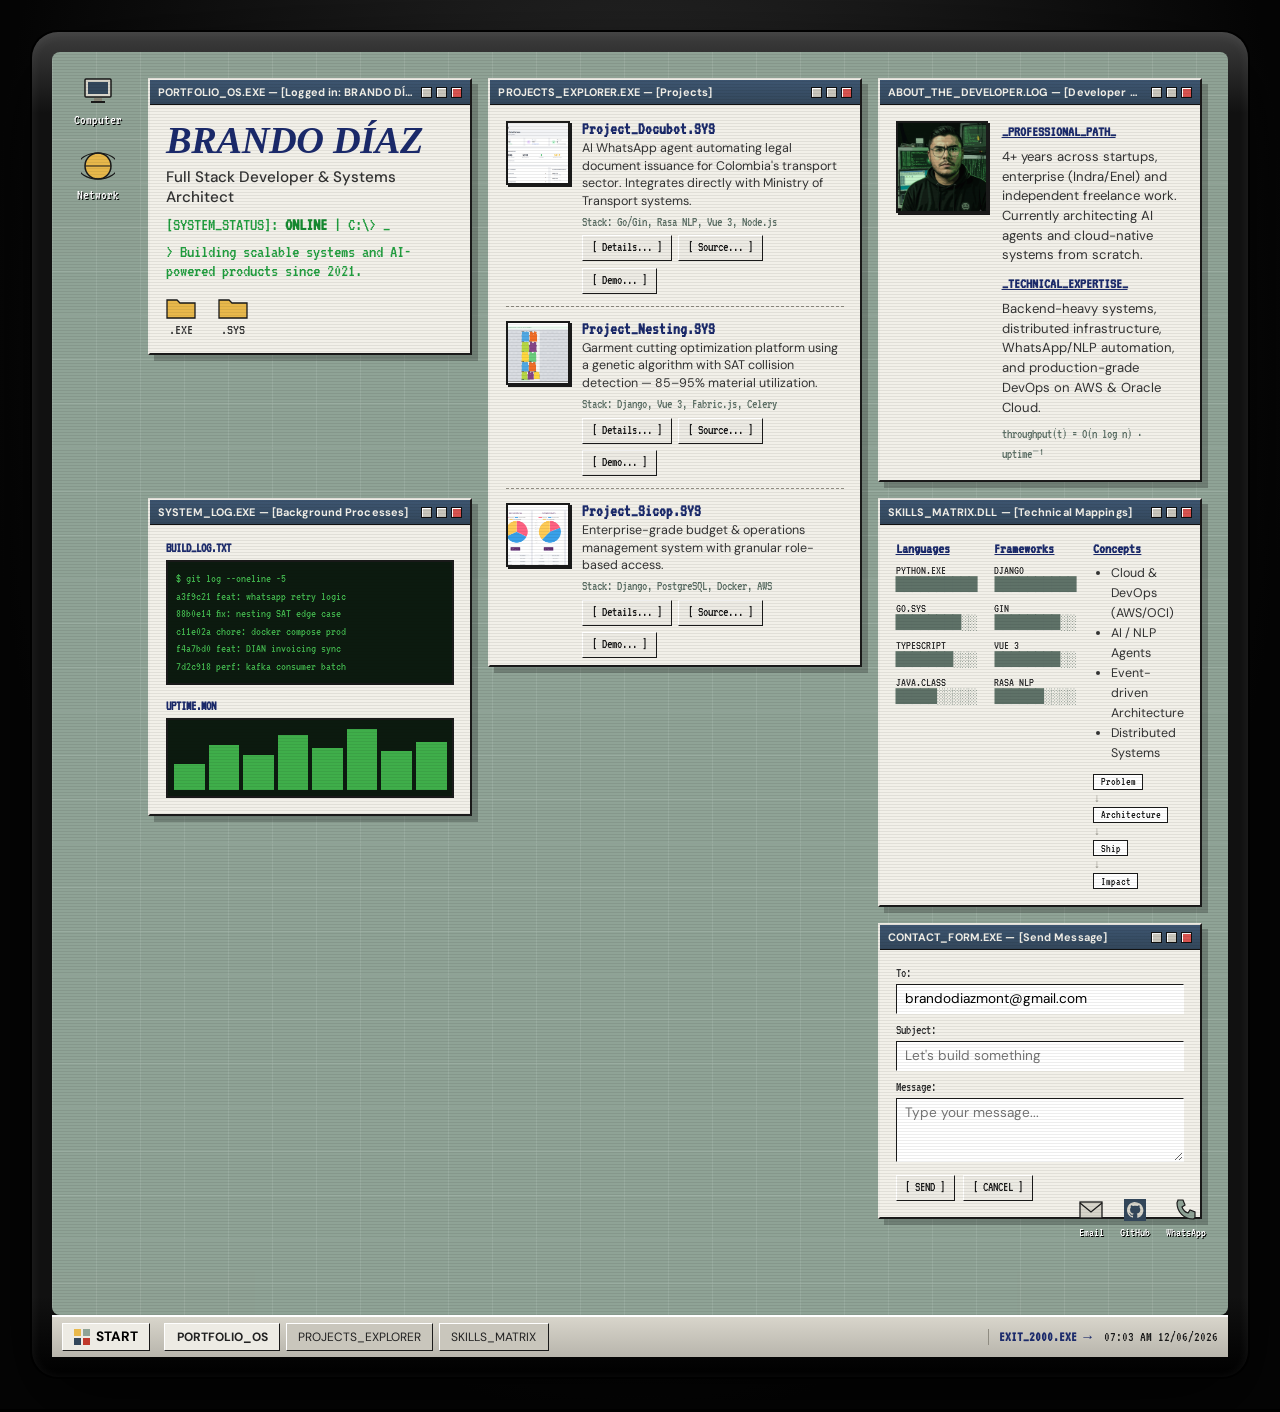
==== retro.html @ 0cac0b40 "Add Windows 2000-style easter egg page Adds retro.html: a desktop-OS themed page (CRT bezel, window " ====
<!DOCTYPE html>
<html lang="en">
<head>
<meta charset="UTF-8"/>
<meta name="viewport" content="width=device-width, initial-scale=1.0"/>
<title>PORTFOLIO_OS.EXE — Brando Díaz</title>
<link rel="preconnect" href="https://fonts.googleapis.com"/>
<link rel="preconnect" href="https://fonts.gstatic.com" crossorigin/>
<link href="https://fonts.googleapis.com/css2?family=VT323&family=DM+Sans:wght@400;500;700&display=swap" rel="stylesheet"/>
<link rel="stylesheet" href="css/retro.css"/>
</head>
<body>

<div class="crt-monitor">
  <div class="crt-screen">
    <div class="desktop">
      <div class="circuit-bg" aria-hidden="true"></div>
      <div class="scanlines" aria-hidden="true"></div>

      <div class="desktop-icons">
        <a class="desktop-icon" href="index.html">
          <svg width="34" height="34" viewBox="0 0 34 34" fill="none"><rect x="4" y="5" width="26" height="18" rx="1" fill="#D8D5CB" stroke="#1a1a1a" stroke-width="1.5"/><rect x="7" y="8" width="20" height="12" fill="#33475b"/><rect x="13" y="24" width="8" height="3" fill="#8A8778"/><rect x="10" y="27" width="14" height="2" fill="#1a1a1a"/></svg>
          <span>Computer</span>
        </a>
        <a class="desktop-icon" href="https://github.com/Brando1998" target="_blank" rel="noopener">
          <svg width="34" height="34" viewBox="0 0 34 34" fill="none"><circle cx="17" cy="17" r="13" fill="#E8B84B" stroke="#1a1a1a" stroke-width="1.5"/><path d="M4 17h26M17 4a20 13 0 0 1 0 26M17 4a20 13 0 0 0 0 26" stroke="#1a1a1a" stroke-width="1.2" fill="none"/></svg>
          <span>Network</span>
        </a>
      </div>

      <div class="win-grid">

        <!-- HERO / PORTFOLIO_OS -->
        <section class="win win-hero" id="win-hero">
          <header class="win-titlebar">
            <span class="win-title">PORTFOLIO_OS.EXE — [Logged in: BRANDO DÍAZ]</span>
            <span class="win-controls"><i></i><i></i><i class="close"></i></span>
          </header>
          <div class="win-body hero-body">
            <h1 class="retro-name">BRANDO DÍAZ</h1>
            <p class="retro-subtitle">Full Stack Developer &amp; Systems Architect</p>
            <p class="retro-terminal">[SYSTEM_STATUS]: <span class="status-online">ONLINE</span> | C:\&gt; <span class="cursor-blink">_</span></p>
            <p class="retro-terminal">&gt; Building scalable systems and AI-powered products since 2021.</p>
            <div class="folder-row">
              <a class="folder-item" href="#win-projects">
                <svg width="30" height="24" viewBox="0 0 30 24"><path d="M1 4h10l3 3h15v15H1z" fill="#E8B84B" stroke="#1a1a1a" stroke-width="1.3"/></svg>
                <span>.EXE</span>
              </a>
              <a class="folder-item" href="#win-skills">
                <svg width="30" height="24" viewBox="0 0 30 24"><path d="M1 4h10l3 3h15v15H1z" fill="#E8B84B" stroke="#1a1a1a" stroke-width="1.3"/></svg>
                <span>.SYS</span>
              </a>
            </div>
          </div>
        </section>

        <!-- ABOUT -->
        <section class="win win-about" id="win-about">
          <header class="win-titlebar">
            <span class="win-title">ABOUT_THE_DEVELOPER.LOG — [Developer Profile]</span>
            <span class="win-controls"><i></i><i></i><i class="close"></i></span>
          </header>
          <div class="win-body about-body">
            <div class="about-photo-slot">
              <img src="assets/images/me/me.png" alt="Brando Díaz"/>
            </div>
            <div class="about-text-block">
              <p class="log-heading">_PROFESSIONAL_PATH_</p>
              <p class="log-text">4+ years across startups, enterprise (Indra/Enel) and independent freelance work. Currently architecting AI agents and cloud-native systems from scratch.</p>
              <p class="log-heading">_TECHNICAL_EXPERTISE_</p>
              <p class="log-text">Backend-heavy systems, distributed infrastructure, WhatsApp/NLP automation, and production-grade DevOps on AWS &amp; Oracle Cloud.</p>
              <p class="retro-formula">throughput(t) = O(n log n) · uptime⁻¹</p>
            </div>
          </div>
        </section>

        <!-- PROJECTS -->
        <section class="win win-projects" id="win-projects">
          <header class="win-titlebar">
            <span class="win-title">PROJECTS_EXPLORER.EXE — [Projects]</span>
            <span class="win-controls"><i></i><i></i><i class="close"></i></span>
          </header>
          <div class="win-body projects-body">

            <article class="proj-entry">
              <div class="proj-thumb"><img src="assets/images/projects/docubot-dashboard.png" alt="Docubot"/></div>
              <div class="proj-info">
                <h3>Project_Docubot.SYS</h3>
                <p class="proj-desc">AI WhatsApp agent automating legal document issuance for Colombia's transport sector. Integrates directly with Ministry of Transport systems.</p>
                <p class="proj-more" hidden>Microservices architecture: Go/Gin API, Rasa NLP engine, Node.js + Baileys WhatsApp gateway, Playwright automation, Vue 3 admin dashboard. Currently running in production.</p>
                <p class="proj-stack">Stack: Go/Gin, Rasa NLP, Vue 3, Node.js</p>
                <div class="proj-btns">
                  <button class="retro-btn details-btn" type="button">[ Details... ]</button>
                  <a class="retro-btn" href="https://github.com/Brando1998/Docubot" target="_blank" rel="noopener">[ Source... ]</a>
                  <a class="retro-btn" href="https://sotranscolombianos.com.co/" target="_blank" rel="noopener">[ Demo... ]</a>
                </div>
              </div>
            </article>

            <article class="proj-entry">
              <div class="proj-thumb"><img src="assets/images/projects/nesting-app.png" alt="Nesting App"/></div>
              <div class="proj-info">
                <h3>Project_Nesting.SYS</h3>
                <p class="proj-desc">Garment cutting optimization platform using a genetic algorithm with SAT collision detection — 85–95% material utilization.</p>
                <p class="proj-more" hidden>Interactive canvas editor, multi-size piece management, MercadoPago integration, async processing via Celery.</p>
                <p class="proj-stack">Stack: Django, Vue 3, Fabric.js, Celery</p>
                <div class="proj-btns">
                  <button class="retro-btn details-btn" type="button">[ Details... ]</button>
                  <a class="retro-btn" href="https://github.com/Brando1998/nesting-app" target="_blank" rel="noopener">[ Source... ]</a>
                  <a class="retro-btn" href="http://18.191.197.63" target="_blank" rel="noopener">[ Demo... ]</a>
                </div>
              </div>
            </article>

            <article class="proj-entry">
              <div class="proj-thumb"><img src="assets/images/projects/sicop-budget.png" alt="SICOP"/></div>
              <div class="proj-info">
                <h3>Project_Sicop.SYS</h3>
                <p class="proj-desc">Enterprise-grade budget &amp; operations management system with granular role-based access.</p>
                <p class="proj-more" hidden>Multi-environment Docker Compose (dev/staging/prod), Celery async tasks, automated PostgreSQL backups from AWS.</p>
                <p class="proj-stack">Stack: Django, PostgreSQL, Docker, AWS</p>
                <div class="proj-btns">
                  <button class="retro-btn details-btn" type="button">[ Details... ]</button>
                  <a class="retro-btn" href="https://github.com/Brando1998/maloka-sicop-me" target="_blank" rel="noopener">[ Source... ]</a>
                  <a class="retro-btn" href="https://presupuesto.maloka.org/es/" target="_blank" rel="noopener">[ Demo... ]</a>
                </div>
              </div>
            </article>

            <article class="proj-entry">
              <div class="proj-thumb"><img src="assets/images/projects/clickstock-admin.png" alt="ClickStock POS"/></div>
              <div class="proj-info">
                <h3>Project_ClickStock.SYS</h3>
                <p class="proj-desc">Offline-first PWA point-of-sale for Colombian retailers with DIAN electronic invoicing.</p>
                <p class="proj-more" hidden>Local sync queue with conflict resolution, event-driven Go/Kafka backend, multi-store inventory, gift cards &amp; bookings.</p>
                <p class="proj-stack">Stack: Go/Gin, Kafka, Vue 3, PWA</p>
                <div class="proj-btns">
                  <button class="retro-btn details-btn" type="button">[ Details... ]</button>
                  <a class="retro-btn" href="https://github.com/Brando1998/pos" target="_blank" rel="noopener">[ Source... ]</a>
                  <a class="retro-btn" href="https://www.clickstock.lat/login" target="_blank" rel="noopener">[ Demo... ]</a>
                </div>
              </div>
            </article>

          </div>
        </section>

        <!-- SKILLS MATRIX -->
        <section class="win win-skills" id="win-skills">
          <header class="win-titlebar">
            <span class="win-title">SKILLS_MATRIX.DLL — [Technical Mappings]</span>
            <span class="win-controls"><i></i><i></i><i class="close"></i></span>
          </header>
          <div class="win-body skills-body">
            <div class="skills-col">
              <p class="col-heading">Languages</p>
              <div class="bar-row"><span>PYTHON.EXE</span><span class="bar">██████████</span></div>
              <div class="bar-row"><span>GO.SYS</span><span class="bar">████████░░</span></div>
              <div class="bar-row"><span>TYPESCRIPT</span><span class="bar">███████░░░</span></div>
              <div class="bar-row"><span>JAVA.CLASS</span><span class="bar">█████░░░░░</span></div>
            </div>
            <div class="skills-col">
              <p class="col-heading">Frameworks</p>
              <div class="bar-row"><span>DJANGO</span><span class="bar">██████████</span></div>
              <div class="bar-row"><span>GIN</span><span class="bar">████████░░</span></div>
              <div class="bar-row"><span>VUE 3</span><span class="bar">████████░░</span></div>
              <div class="bar-row"><span>RASA NLP</span><span class="bar">██████░░░░</span></div>
            </div>
            <div class="skills-col concepts-col">
              <p class="col-heading">Concepts</p>
              <ul class="concept-list">
                <li>Cloud &amp; DevOps (AWS/OCI)</li>
                <li>AI / NLP Agents</li>
                <li>Event-driven Architecture</li>
                <li>Distributed Systems</li>
              </ul>
              <div class="flow-diagram" aria-hidden="true">
                <span>Problem</span><i>↓</i><span>Architecture</span><i>↓</i><span>Ship</span><i>↓</i><span>Impact</span>
              </div>
            </div>
          </div>
        </section>

        <!-- SYSTEM LOG (decorative) -->
        <section class="win win-monitor" id="win-monitor">
          <header class="win-titlebar">
            <span class="win-title">SYSTEM_LOG.EXE — [Background Processes]</span>
            <span class="win-controls"><i></i><i></i><i class="close"></i></span>
          </header>
          <div class="win-body monitor-body">
            <div class="log-panel">
              <p class="log-panel-title">BUILD_LOG.TXT</p>
              <pre class="fake-terminal">$ git log --oneline -5
a3f9c21 feat: whatsapp retry logic
88b0e14 fix: nesting SAT edge case
c11e02a chore: docker compose prod
f4a7bd0 feat: DIAN invoicing sync
7d2c918 perf: kafka consumer batch</pre>
            </div>
            <div class="log-panel">
              <p class="log-panel-title">UPTIME.MON</p>
              <div class="mini-bars">
                <span style="height:40%"></span><span style="height:70%"></span><span style="height:55%"></span>
                <span style="height:85%"></span><span style="height:65%"></span><span style="height:95%"></span>
                <span style="height:60%"></span><span style="height:75%"></span>
              </div>
            </div>
          </div>
        </section>

        <!-- CONTACT -->
        <section class="win win-contact" id="win-contact">
          <header class="win-titlebar">
            <span class="win-title">CONTACT_FORM.EXE — [Send Message]</span>
            <span class="win-controls"><i></i><i></i><i class="close"></i></span>
          </header>
          <div class="win-body contact-body">
            <form id="retroContactForm">
              <label>To: <input type="text" value="brandodiazmont@gmail.com" readonly/></label>
              <label>Subject: <input type="text" id="retroSubject" placeholder="Let's build something"/></label>
              <label>Message:
                <textarea id="retroMessage" rows="3" placeholder="Type your message..."></textarea>
              </label>
              <div class="contact-btns">
                <button type="submit" class="retro-btn">[ SEND ]</button>
                <button type="reset" class="retro-btn">[ CANCEL ]</button>
              </div>
            </form>
          </div>
        </section>

      </div>

      <div class="social-dock">
        <a class="dock-item" href="mailto:brandodiazmont@gmail.com">
          <svg width="26" height="26" viewBox="0 0 26 26"><rect x="2" y="5" width="22" height="16" fill="#D8D5CB" stroke="#1a1a1a" stroke-width="1.3"/><path d="M2 6l11 9 11-9" fill="none" stroke="#1a1a1a" stroke-width="1.3"/></svg>
          <span>Email</span>
        </a>
        <a class="dock-item" href="https://github.com/Brando1998" target="_blank" rel="noopener">
          <svg width="26" height="26" viewBox="0 0 26 26"><rect x="2" y="2" width="22" height="22" fill="#33475b"/><path d="M13 5c-4.4 0-8 3.6-8 8 0 3.5 2.3 6.5 5.5 7.6.4.1.5-.2.5-.4v-1.5c-2.2.5-2.7-1-2.7-1-.4-1-1-1.2-1-1.2-.8-.6.1-.5.1-.5.9.1 1.3.9 1.3.9.8 1.3 2 1 2.5.7.1-.6.3-1 .5-1.2-1.8-.2-3.6-.9-3.6-4 0-.9.3-1.6.8-2.1-.1-.2-.4-1 .1-2.1 0 0 .7-.2 2.2.8.6-.2 1.3-.3 2-.3s1.4.1 2 .3c1.5-1 2.2-.8 2.2-.8.4 1.1.2 1.9.1 2.1.5.5.8 1.2.8 2.1 0 3.1-1.8 3.8-3.6 4 .3.3.6.8.6 1.6v2.4c0 .2.1.5.6.4 3.2-1.1 5.5-4.1 5.5-7.6 0-4.4-3.6-8-8-8z" fill="#D8D5CB"/></svg>
          <span>GitHub</span>
        </a>
        <a class="dock-item" href="tel:+573001833643">
          <svg width="26" height="26" viewBox="0 0 26 26"><path d="M5 3h5l2 5-3 2c1 3 3 5 6 6l2-3 5 2v5c0 1-1 2-2 2C11 22 4 15 4 6c0-1 1-2 1-3z" fill="#8FA396" stroke="#1a1a1a" stroke-width="1.2"/></svg>
          <span>WhatsApp</span>
        </a>
      </div>
    </div>

    <footer class="taskbar">
      <button class="start-btn" id="startBtn" type="button">
        <svg width="16" height="16" viewBox="0 0 16 16"><rect width="7" height="7" fill="#E8B84B"/><rect x="9" width="7" height="7" fill="#8FA396"/><rect y="9" width="7" height="7" fill="#33475b"/><rect x="9" y="9" width="7" height="7" fill="#c0392b"/></svg>
        START
      </button>
      <div class="taskbar-tabs">
        <span class="taskbar-tab active">PORTFOLIO_OS</span>
        <span class="taskbar-tab">PROJECTS_EXPLORER</span>
        <span class="taskbar-tab">SKILLS_MATRIX</span>
      </div>
      <div class="taskbar-tray">
        <a class="tray-exit" href="index.html">EXIT_2000.EXE →</a>
        <span class="tray-clock" id="trayClock">--:-- --</span>
      </div>
    </footer>

    <nav class="start-menu" id="startMenu" hidden>
      <a href="index.html">&larr; Back to present (2026)</a>
      <a href="#win-projects">Open PROJECTS_EXPLORER.EXE</a>
      <a href="#win-skills">Open SKILLS_MATRIX.DLL</a>
      <a href="#win-contact">Open CONTACT_FORM.EXE</a>
    </nav>
  </div>
</div>

<script src="js/retro.js"></script>
</body>
</html>
---- css/retro.css ----
*,*::before,*::after{box-sizing:border-box;margin:0;padding:0}

:root{
  --sage:#8FA396;
  --sage-dark:#5f7268;
  --chrome:#C9C6BC;
  --chrome-light:#EDEBE4;
  --chrome-dark:#8f8c82;
  --content-bg:#F2F0E9;
  --titlebar:#33475b;
  --titlebar-text:#F2F0E9;
  --navy:#1B2A6B;
  --green-term:#1f9d3d;
  --green-bright:#3fae4a;
  --accent-yellow:#E8B84B;
  --border-dark:#1a1a1a;
  --mono:'VT323',monospace;
  --sans:'DM Sans',system-ui,sans-serif;
}

html{font-size:16px}
body{margin:0;background:#000;font-family:var(--sans)}

/* ─── CRT MONITOR SHELL ─── */
.crt-monitor{
  min-height:100vh;display:flex;align-items:center;justify-content:center;
  background:radial-gradient(ellipse at 50% 25%, #2c2c2c 0%, #050505 72%);
  padding:2.5vw;
}
.crt-screen{
  position:relative;width:100%;max-width:1440px;
  background:linear-gradient(180deg,#3d3d3d,#111 6%,#111 94%,#000);
  border-radius:26px;padding:20px;
  box-shadow:0 0 0 2px #000,0 30px 80px rgba(0,0,0,.7),inset 0 2px 12px rgba(255,255,255,.08);
}
.desktop{
  position:relative;overflow:hidden;border-radius:8px;
  background:var(--sage);min-height:78vh;
}
.circuit-bg{
  position:absolute;inset:0;opacity:.16;pointer-events:none;
  background-image:linear-gradient(90deg,rgba(255,255,255,.6) 1px,transparent 1px),
                    linear-gradient(0deg,rgba(255,255,255,.6) 1px,transparent 1px);
  background-size:44px 44px;
}
.scanlines{
  position:absolute;inset:0;pointer-events:none;z-index:10;
  background:repeating-linear-gradient(0deg,rgba(0,0,0,.07) 0px,rgba(0,0,0,.07) 1px,transparent 1px,transparent 3px);
  mix-blend-mode:multiply;
}

/* ─── DESKTOP ICONS / DOCK ─── */
.desktop-icons{position:absolute;top:22px;left:22px;display:flex;flex-direction:column;gap:22px;z-index:2}
.desktop-icon{display:flex;flex-direction:column;align-items:center;gap:4px;text-decoration:none;color:#fff;font-family:var(--mono);font-size:.9rem;text-shadow:1px 1px 0 #000}
.social-dock{position:absolute;right:22px;bottom:76px;display:flex;gap:16px;z-index:2}
.dock-item{display:flex;flex-direction:column;align-items:center;gap:3px;text-decoration:none;color:#fff;font-family:var(--mono);font-size:.8rem;text-shadow:1px 1px 0 #000}

/* ─── WINDOW GRID ─── */
.win-grid{
  position:relative;z-index:2;display:grid;gap:16px;align-items:start;
  max-width:1240px;margin:0 auto;
  padding:26px 26px 96px 96px;
  grid-template-columns:1fr 1.15fr 1fr;
  grid-template-areas:
    "hero projects about"
    "monitor projects skills"
    "monitor projects contact";
}
.win-hero{grid-area:hero}
.win-about{grid-area:about}
.win-projects{grid-area:projects}
.win-skills{grid-area:skills}
.win-monitor{grid-area:monitor}
.win-contact{grid-area:contact}

/* ─── WINDOW CHROME ─── */
.win{
  background:var(--chrome);
  border-top:2px solid var(--chrome-light);border-left:2px solid var(--chrome-light);
  border-right:2px solid var(--border-dark);border-bottom:2px solid var(--border-dark);
  box-shadow:inset 1px 1px 0 #fff,inset -1px -1px 0 #6e6e66,6px 6px 0 rgba(0,0,0,.22);
  display:flex;flex-direction:column;min-width:0;min-height:0;
}
.win-titlebar{
  background:linear-gradient(180deg,#3d5570,var(--titlebar));color:var(--titlebar-text);
  display:flex;align-items:center;justify-content:space-between;gap:8px;min-width:0;
  padding:5px 8px;font-family:var(--sans);font-weight:700;font-size:.68rem;letter-spacing:.01em;
  border-bottom:1px solid #111;
}
.win-title{flex:1;min-width:0;white-space:nowrap;overflow:hidden;text-overflow:ellipsis}
.win-controls{display:flex;gap:4px;flex-shrink:0}
.win-controls i{width:11px;height:11px;background:var(--chrome);border:1px solid #111;display:inline-block;box-shadow:inset 1px 1px 0 #fff}
.win-controls i.close{background:#d8534f}
.win-body{padding:16px;font-family:var(--sans);color:#1a1a1a;background:var(--content-bg);flex:1}

/* ─── HERO ─── */
.hero-body{display:flex;flex-direction:column;gap:8px}
.retro-name{font-family:Georgia,'Times New Roman',serif;font-weight:700;font-style:italic;font-size:clamp(1.7rem,3.6vw,2.4rem);color:var(--navy);letter-spacing:-.01em;line-height:1}
.retro-subtitle{font-family:var(--sans);font-weight:500;color:#333;font-size:.95rem}
.retro-terminal{font-family:var(--mono);font-size:1.15rem;color:var(--green-term);margin:0}
.status-online{color:#158a30;font-weight:700}
.cursor-blink{animation:blink 1s steps(1) infinite}
.folder-row{display:flex;gap:22px;margin-top:8px}
.folder-item{display:flex;flex-direction:column;align-items:center;gap:2px;font-family:var(--mono);font-size:.95rem;color:#333;text-decoration:none}

/* ─── ABOUT ─── */
.about-body{display:flex;gap:14px}
.about-photo-slot{width:92px;height:92px;flex-shrink:0;border:2px solid var(--border-dark);box-shadow:2px 2px 0 var(--border-dark);overflow:hidden;background:#000}
.about-photo-slot img{width:100%;height:100%;object-fit:cover}
.about-text-block{font-size:.82rem;color:#333;line-height:1.5;min-width:0}
.log-heading{font-family:var(--mono);font-weight:700;color:var(--navy);font-size:.95rem;margin:.5rem 0 .2rem;text-decoration:underline}
.log-heading:first-child{margin-top:0}
.log-text{margin:0 0 .3rem}
.retro-formula{font-family:var(--mono);color:var(--sage-dark);font-size:.85rem;margin-top:.4rem}

/* ─── PROJECTS ─── */
.projects-body{display:flex;flex-direction:column;gap:14px;max-height:560px;overflow-y:auto}
.proj-entry{display:flex;gap:12px;border-bottom:1.5px dashed var(--chrome-dark);padding-bottom:12px}
.proj-entry:last-child{border-bottom:none;padding-bottom:0}
.proj-thumb{width:64px;height:64px;flex-shrink:0;border:2px solid var(--border-dark);box-shadow:2px 2px 0 var(--border-dark);overflow:hidden}
.proj-thumb img{width:100%;height:100%;object-fit:cover;object-position:top}
.proj-info{min-width:0}
.proj-info h3{font-family:var(--mono);font-size:1.05rem;color:var(--navy);margin:0 0 .2rem}
.proj-desc,.proj-more{font-size:.78rem;color:#333;margin:0 0 .3rem;line-height:1.4}
.proj-stack{font-family:var(--mono);font-size:.85rem;color:var(--sage-dark);margin:0 0 .4rem}
.proj-btns{display:flex;gap:.4rem;flex-wrap:wrap}

/* ─── SHARED RETRO BUTTON ─── */
.retro-btn{
  font-family:var(--mono);font-size:.85rem;color:#1a1a1a;background:var(--chrome-light);
  border-top:1px solid #fff;border-left:1px solid #fff;border-right:1px solid var(--border-dark);border-bottom:1px solid var(--border-dark);
  padding:.2rem .55rem;cursor:pointer;text-decoration:none;display:inline-block;line-height:1.3;
}
.retro-btn:active{border-color:var(--border-dark) #fff #fff var(--border-dark);transform:translate(1px,1px)}

/* ─── SKILLS ─── */
.skills-body{display:grid;grid-template-columns:1fr 1fr 1fr;gap:14px}
.col-heading{font-family:var(--mono);font-weight:700;color:var(--navy);font-size:.95rem;margin-bottom:.5rem;text-decoration:underline}
.bar-row{display:flex;flex-direction:column;font-family:var(--mono);font-size:.78rem;color:#333;margin-bottom:.45rem}
.bar-row .bar{color:var(--sage-dark);letter-spacing:-1px;font-size:.95rem}
.concept-list{margin:0;padding-left:1.1rem;font-size:.78rem;color:#333;line-height:1.6}
.flow-diagram{display:flex;flex-direction:column;align-items:flex-start;gap:2px;margin-top:.6rem;font-family:var(--mono);font-size:.72rem}
.flow-diagram span{border:1px solid var(--border-dark);padding:.1rem .4rem;background:#fff}
.flow-diagram i{font-style:normal;color:var(--chrome-dark)}

/* ─── SYSTEM LOG ─── */
.monitor-body{display:flex;gap:14px;flex-wrap:wrap}
.log-panel{flex:1;min-width:150px}
.log-panel-title{font-family:var(--mono);font-weight:700;color:var(--navy);font-size:.85rem;margin-bottom:.3rem}
.fake-terminal{background:#0c1a0f;color:var(--green-bright);font-family:var(--mono);font-size:.78rem;padding:.5rem;margin:0;border:2px solid var(--border-dark);overflow-x:auto;line-height:1.4;white-space:pre}
.mini-bars{display:flex;align-items:flex-end;gap:4px;height:80px;border:2px solid var(--border-dark);background:#0c1a0f;padding:6px}
.mini-bars span{flex:1;background:var(--green-bright)}

/* ─── CONTACT ─── */
.contact-body form{display:flex;flex-direction:column;gap:.6rem}
.contact-body label{display:flex;flex-direction:column;gap:.2rem;font-family:var(--mono);font-size:.85rem;color:#333}
.contact-body input,.contact-body textarea{
  font-family:var(--sans);font-size:.85rem;padding:.35rem .5rem;resize:vertical;
  border-top:1px solid var(--border-dark);border-left:1px solid var(--border-dark);
  border-right:1px solid #fff;border-bottom:1px solid #fff;background:#fff;
}
.contact-btns{display:flex;gap:.5rem;margin-top:.2rem}

/* ─── TASKBAR ─── */
.taskbar{
  display:flex;align-items:center;gap:14px;padding:6px 10px;position:relative;z-index:3;
  background:linear-gradient(180deg,#d8d5cb,#b8b5ac);border-top:2px solid #fff;
}
.start-btn{
  display:flex;align-items:center;gap:6px;font-family:var(--sans);font-weight:700;font-size:.85rem;
  background:var(--chrome-light);
  border-top:1px solid #fff;border-left:1px solid #fff;border-right:1px solid var(--border-dark);border-bottom:1px solid var(--border-dark);
  padding:.3rem .7rem;cursor:pointer;
}
.start-btn:active{transform:translate(1px,1px)}
.taskbar-tabs{display:flex;gap:6px;flex:1;overflow:hidden}
.taskbar-tab{
  font-family:var(--sans);font-size:.75rem;color:#222;background:var(--chrome);cursor:pointer;
  border-top:1px solid #fff;border-left:1px solid #fff;border-right:1px solid var(--border-dark);border-bottom:1px solid var(--border-dark);
  padding:.3rem .7rem;white-space:nowrap;
}
.taskbar-tab.active{background:var(--chrome-light);font-weight:700}
.taskbar-tray{display:flex;align-items:center;gap:12px;font-family:var(--mono);font-size:.9rem;color:#1a1a1a;border-left:1px solid var(--chrome-dark);padding-left:10px}
.tray-exit{color:var(--navy);text-decoration:none;font-weight:700}
.tray-exit:hover{text-decoration:underline}

/* ─── START MENU ─── */
.start-menu{
  position:absolute;left:10px;bottom:46px;width:230px;z-index:5;
  background:var(--chrome-light);
  border-top:2px solid #fff;border-left:2px solid #fff;border-right:2px solid var(--border-dark);border-bottom:2px solid var(--border-dark);
  box-shadow:4px 4px 0 rgba(0,0,0,.3);display:flex;flex-direction:column;
}
.start-menu a{padding:.6rem .8rem;font-family:var(--sans);font-size:.85rem;color:#1a1a1a;text-decoration:none;border-bottom:1px solid var(--chrome-dark)}
.start-menu a:last-child{border-bottom:none}
.start-menu a:hover{background:var(--titlebar);color:#fff}
.start-menu[hidden]{display:none}

/* ─── ANIMATIONS ─── */
@keyframes blink{50%{opacity:0}}

@media (prefers-reduced-motion: reduce){
  .cursor-blink{animation:none}
}

/* ─── RESPONSIVE ─── */
@media(max-width:980px){
  .win-grid{
    grid-template-columns:1fr;
    grid-template-areas:"hero" "about" "projects" "skills" "monitor" "contact";
    padding:22px 16px 90px;
  }
  .skills-body{grid-template-columns:1fr 1fr}
  .skills-body .concepts-col{grid-column:span 2}
  .desktop-icons{top:14px;left:14px;gap:16px}
  .social-dock{right:14px;bottom:70px;gap:12px}
}
@media(max-width:560px){
  .crt-screen{border-radius:14px;padding:10px}
  .win-body{padding:12px}
  .about-body{flex-direction:column}
  .taskbar-tabs{display:none}
  .desktop-icon span,.dock-item span{display:none}
}
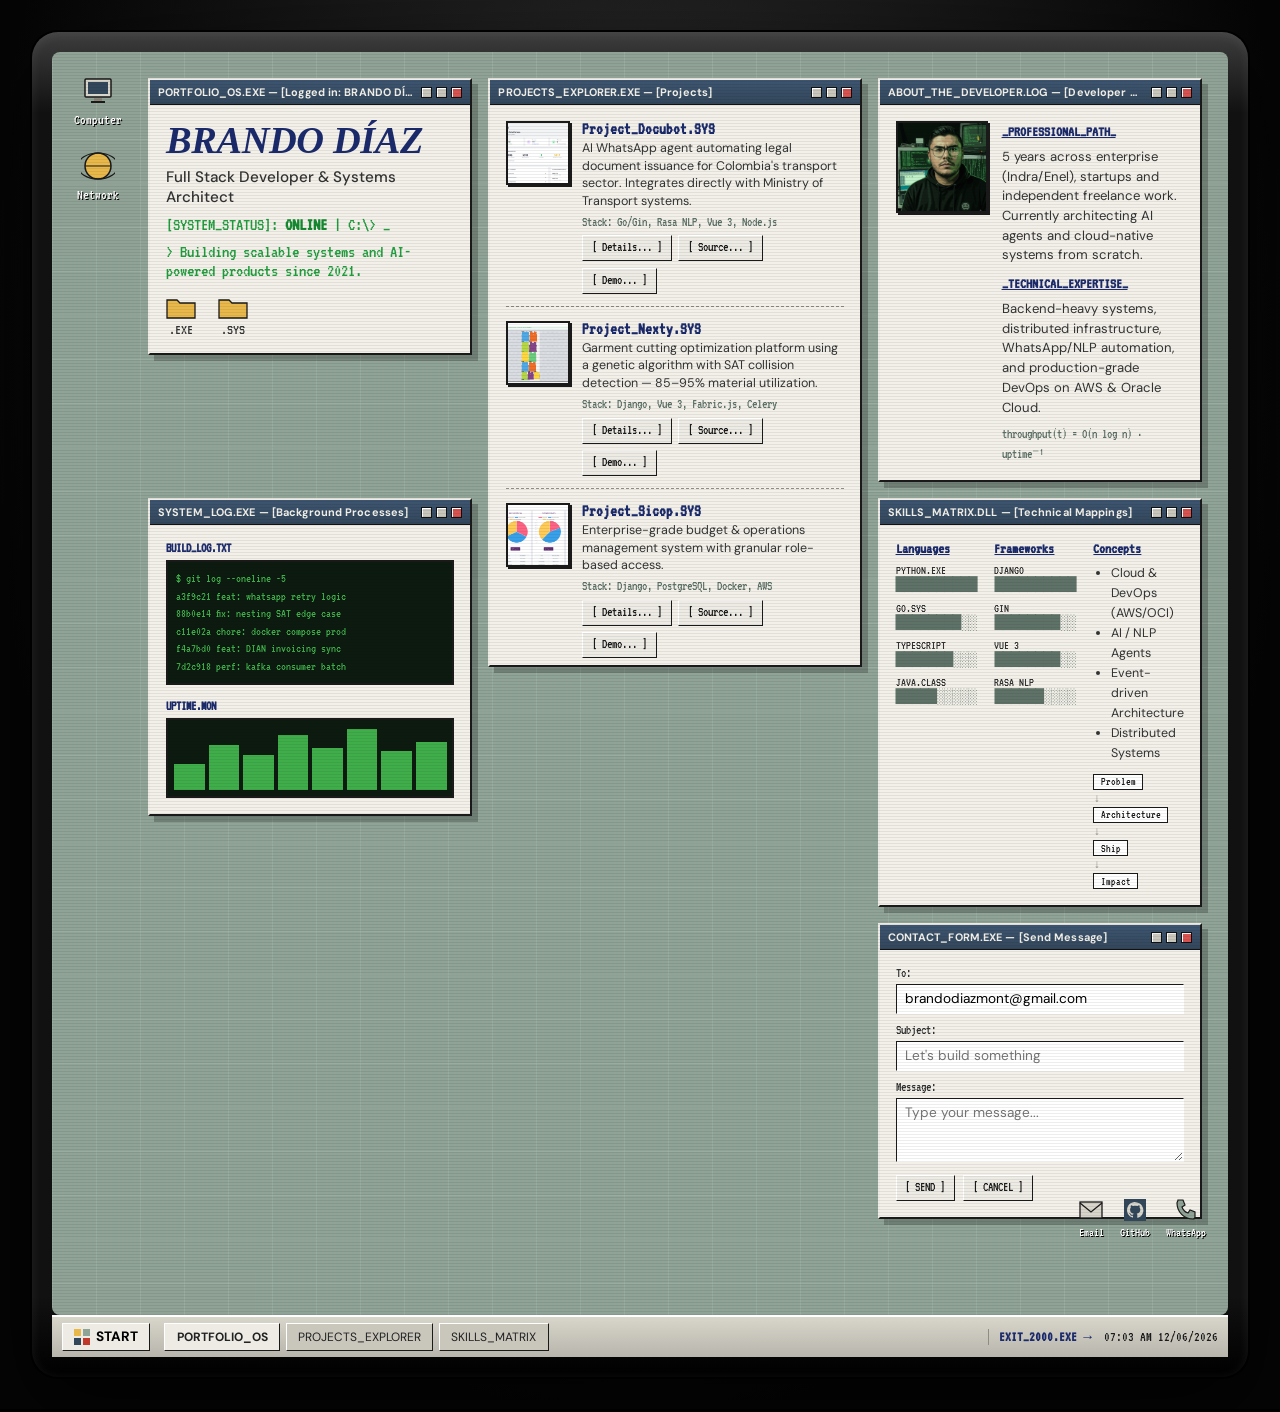
==== commit 74883a90: "fix: ClickStock no esta en produccion La tarjeta decia "PRODUCTION / EN PRODUCCION" y enlazaba a www" ====
--- a/retro.html
+++ b/retro.html
@@ -66,7 +66,7 @@
             </div>
             <div class="about-text-block">
               <p class="log-heading">_PROFESSIONAL_PATH_</p>
-              <p class="log-text">4+ years across startups, enterprise (Indra/Enel) and independent freelance work. Currently architecting AI agents and cloud-native systems from scratch.</p>
+              <p class="log-text">5 years across enterprise (Indra/Enel), startups and independent freelance work. Currently architecting AI agents and cloud-native systems from scratch.</p>
               <p class="log-heading">_TECHNICAL_EXPERTISE_</p>
               <p class="log-text">Backend-heavy systems, distributed infrastructure, WhatsApp/NLP automation, and production-grade DevOps on AWS &amp; Oracle Cloud.</p>
               <p class="retro-formula">throughput(t) = O(n log n) · uptime⁻¹</p>
@@ -92,22 +92,22 @@
                 <div class="proj-btns">
                   <button class="retro-btn details-btn" type="button">[ Details... ]</button>
                   <a class="retro-btn" href="https://github.com/Brando1998/Docubot" target="_blank" rel="noopener">[ Source... ]</a>
-                  <a class="retro-btn" href="https://sotranscolombianos.com.co/" target="_blank" rel="noopener">[ Demo... ]</a>
-                </div>
-              </div>
-            </article>
-
-            <article class="proj-entry">
-              <div class="proj-thumb"><img src="assets/images/projects/nesting-app.png" alt="Nesting App"/></div>
-              <div class="proj-info">
-                <h3>Project_Nesting.SYS</h3>
+                  <a class="retro-btn" href="https://sotranscolombianos.com.co/chat" target="_blank" rel="noopener">[ Demo... ]</a>
+                </div>
+              </div>
+            </article>
+
+            <article class="proj-entry">
+              <div class="proj-thumb"><img src="assets/images/projects/nesting-app.png" alt="Nexty Studio"/></div>
+              <div class="proj-info">
+                <h3>Project_Nexty.SYS</h3>
                 <p class="proj-desc">Garment cutting optimization platform using a genetic algorithm with SAT collision detection — 85–95% material utilization.</p>
                 <p class="proj-more" hidden>Interactive canvas editor, multi-size piece management, MercadoPago integration, async processing via Celery.</p>
                 <p class="proj-stack">Stack: Django, Vue 3, Fabric.js, Celery</p>
                 <div class="proj-btns">
                   <button class="retro-btn details-btn" type="button">[ Details... ]</button>
                   <a class="retro-btn" href="https://github.com/Brando1998/nesting-app" target="_blank" rel="noopener">[ Source... ]</a>
-                  <a class="retro-btn" href="http://18.191.197.63" target="_blank" rel="noopener">[ Demo... ]</a>
+                  <a class="retro-btn" href="https://nexty.my/" target="_blank" rel="noopener">[ Demo... ]</a>
                 </div>
               </div>
             </article>
@@ -137,7 +137,6 @@
                 <div class="proj-btns">
                   <button class="retro-btn details-btn" type="button">[ Details... ]</button>
                   <a class="retro-btn" href="https://github.com/Brando1998/pos" target="_blank" rel="noopener">[ Source... ]</a>
-                  <a class="retro-btn" href="https://www.clickstock.lat/login" target="_blank" rel="noopener">[ Demo... ]</a>
                 </div>
               </div>
             </article>
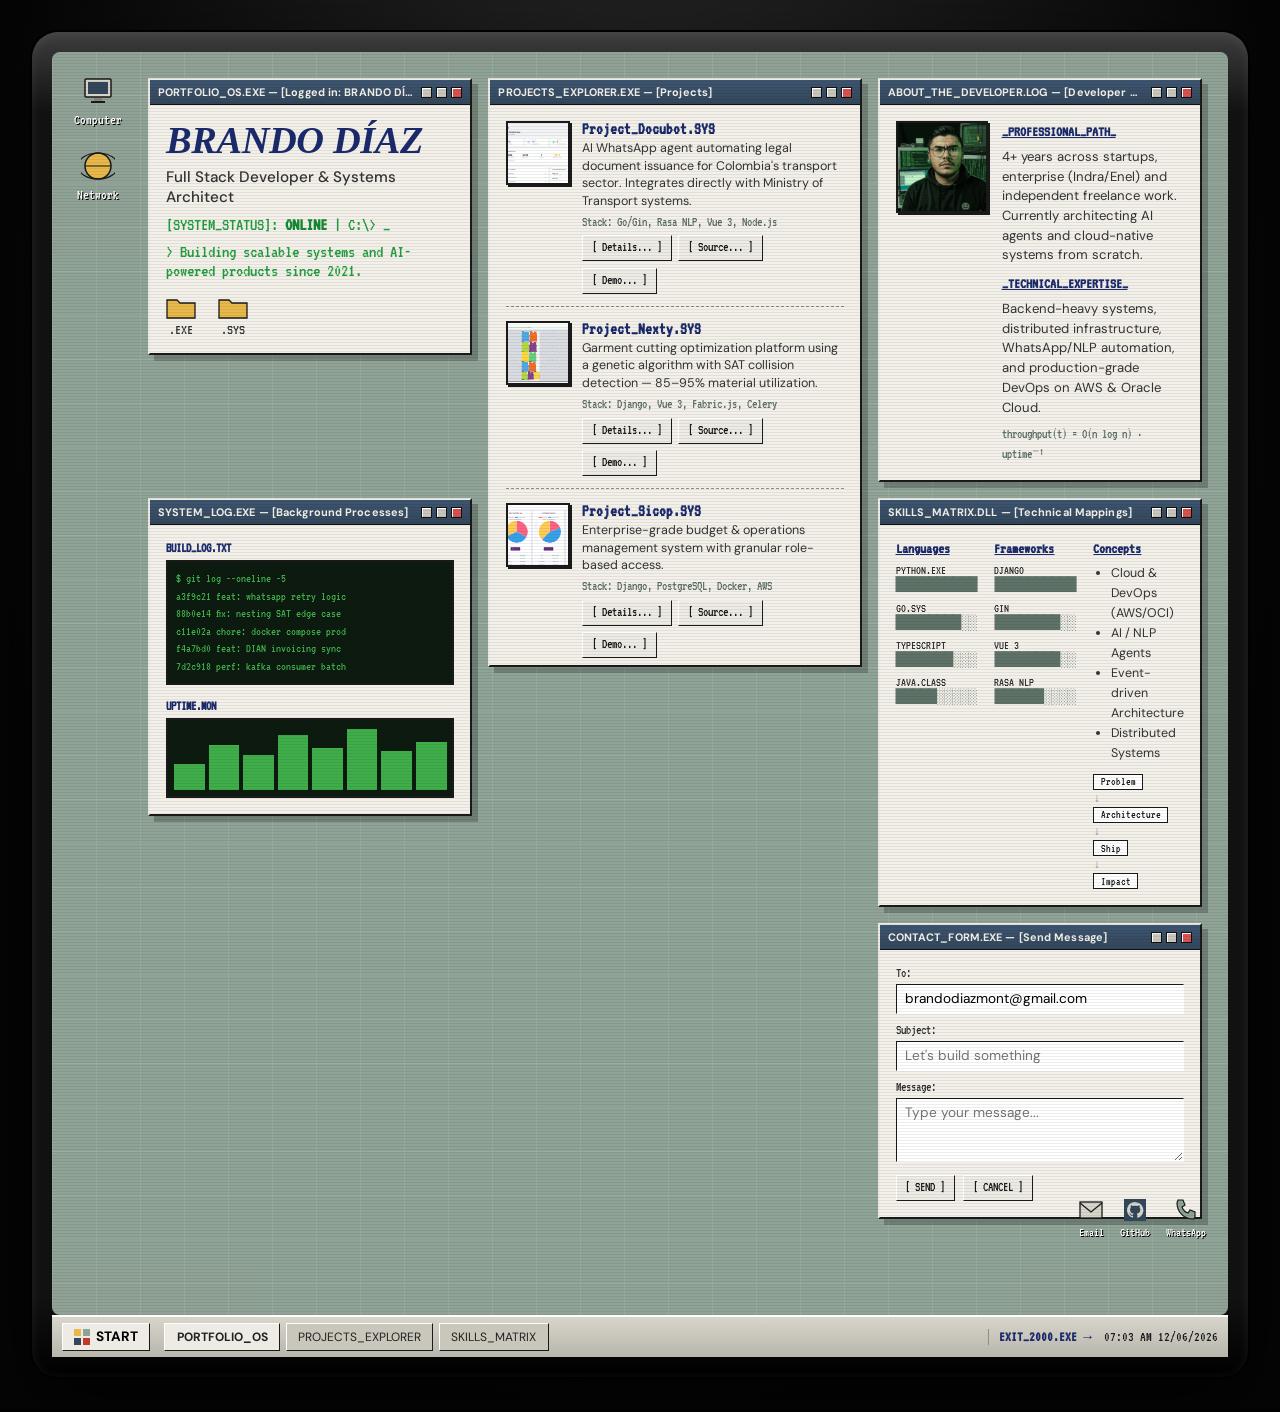
==== commit 09f4d4ac: "fix: corregir enlaces y nombre de proyectos El proyecto "Nesting App" es Nexty Studio y esta publica" ====
--- a/retro.html
+++ b/retro.html
@@ -66,7 +66,7 @@
             </div>
             <div class="about-text-block">
               <p class="log-heading">_PROFESSIONAL_PATH_</p>
-              <p class="log-text">5 years across enterprise (Indra/Enel), startups and independent freelance work. Currently architecting AI agents and cloud-native systems from scratch.</p>
+              <p class="log-text">4+ years across startups, enterprise (Indra/Enel) and independent freelance work. Currently architecting AI agents and cloud-native systems from scratch.</p>
               <p class="log-heading">_TECHNICAL_EXPERTISE_</p>
               <p class="log-text">Backend-heavy systems, distributed infrastructure, WhatsApp/NLP automation, and production-grade DevOps on AWS &amp; Oracle Cloud.</p>
               <p class="retro-formula">throughput(t) = O(n log n) · uptime⁻¹</p>
@@ -137,6 +137,7 @@
                 <div class="proj-btns">
                   <button class="retro-btn details-btn" type="button">[ Details... ]</button>
                   <a class="retro-btn" href="https://github.com/Brando1998/pos" target="_blank" rel="noopener">[ Source... ]</a>
+                  <a class="retro-btn" href="https://www.clickstock.lat/login" target="_blank" rel="noopener">[ Demo... ]</a>
                 </div>
               </div>
             </article>
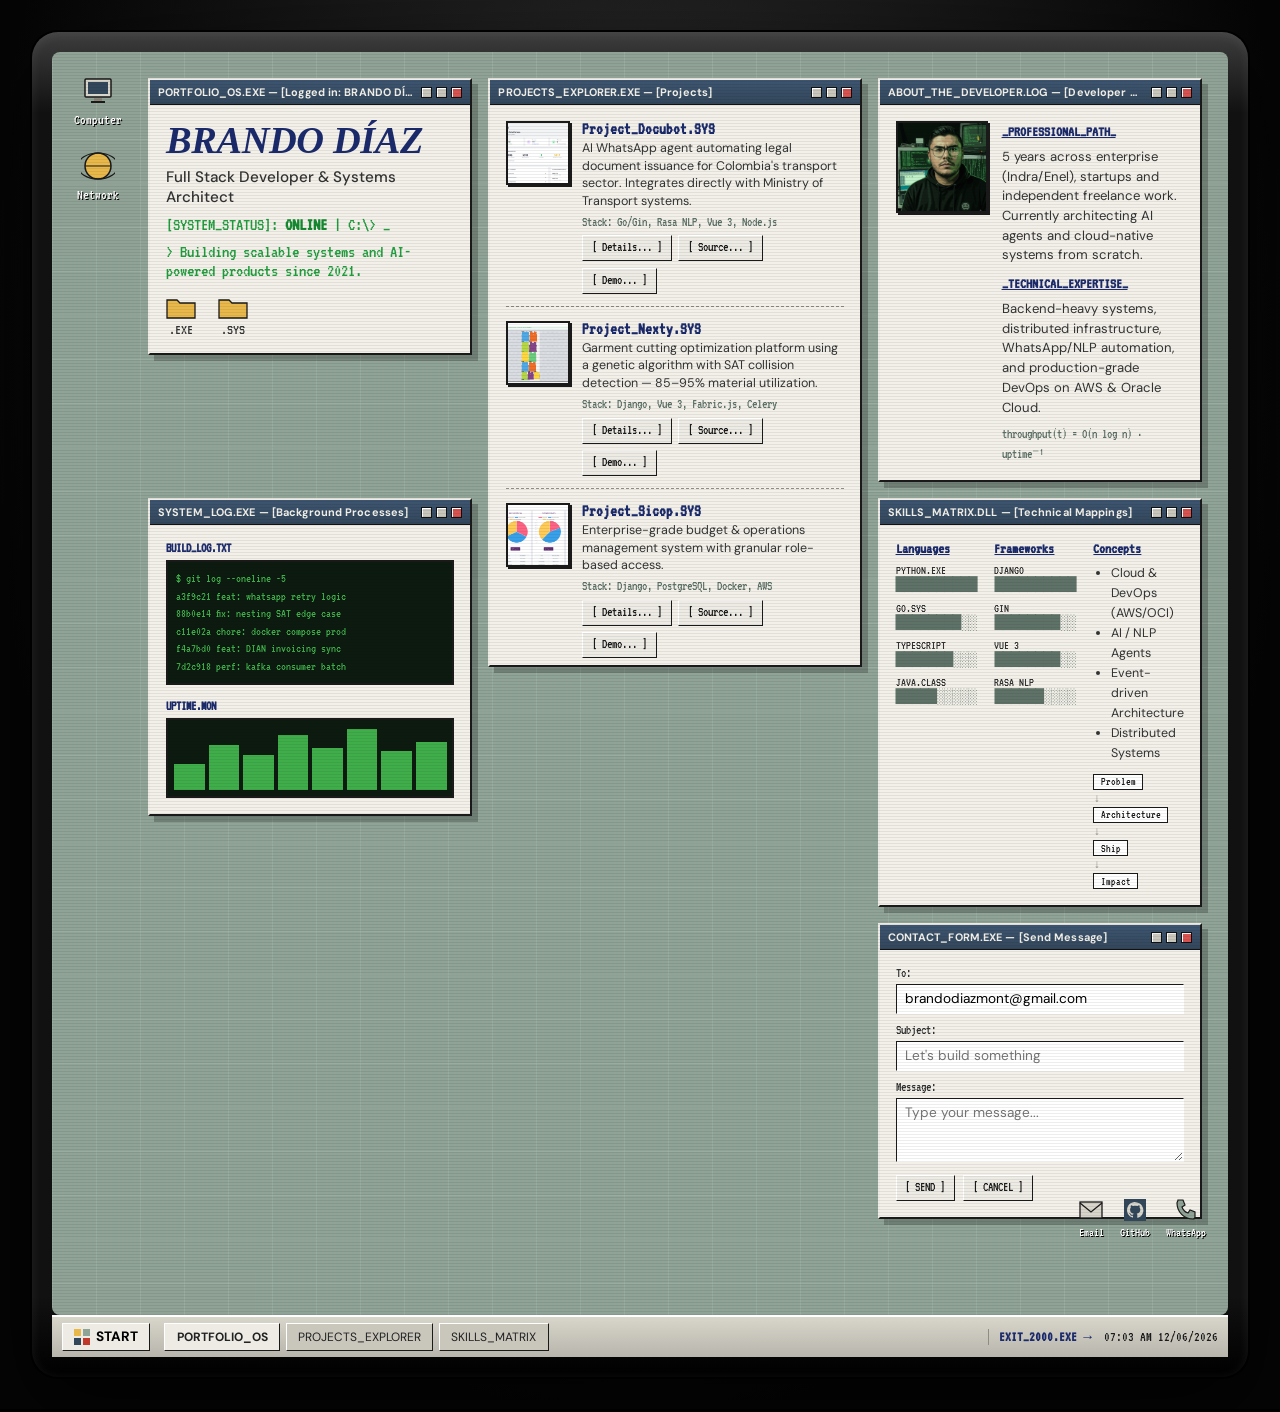
==== commit 597efd72: "feat: metadatos para compartir, favicon y lazy loading El sitio no tenia ninguna etiqueta Open Graph" ====
--- a/retro.html
+++ b/retro.html
@@ -8,6 +8,8 @@
 <link rel="preconnect" href="https://fonts.gstatic.com" crossorigin/>
 <link href="https://fonts.googleapis.com/css2?family=VT323&family=DM+Sans:wght@400;500;700&display=swap" rel="stylesheet"/>
 <link rel="stylesheet" href="css/retro.css"/>
+<meta name="description" content="Brando Díaz - Full Stack Developer. Retro terminal version of the portfolio."/>
+<link rel="icon" href="data:image/svg+xml,<svg xmlns='http://www.w3.org/2000/svg' viewBox='0 0 100 100'><rect width='100' height='100' rx='18' fill='%230b0b0b'/><text x='50' y='70' font-family='monospace' font-size='50' font-weight='700' fill='%23ffffff' text-anchor='middle'>BD</text></svg>"/>
 </head>
 <body>
 
@@ -66,7 +68,7 @@
             </div>
             <div class="about-text-block">
               <p class="log-heading">_PROFESSIONAL_PATH_</p>
-              <p class="log-text">4+ years across startups, enterprise (Indra/Enel) and independent freelance work. Currently architecting AI agents and cloud-native systems from scratch.</p>
+              <p class="log-text">5 years across enterprise (Indra/Enel), startups and independent freelance work. Currently architecting AI agents and cloud-native systems from scratch.</p>
               <p class="log-heading">_TECHNICAL_EXPERTISE_</p>
               <p class="log-text">Backend-heavy systems, distributed infrastructure, WhatsApp/NLP automation, and production-grade DevOps on AWS &amp; Oracle Cloud.</p>
               <p class="retro-formula">throughput(t) = O(n log n) · uptime⁻¹</p>
@@ -83,7 +85,7 @@
           <div class="win-body projects-body">
 
             <article class="proj-entry">
-              <div class="proj-thumb"><img src="assets/images/projects/docubot-dashboard.png" alt="Docubot"/></div>
+              <div class="proj-thumb"><img loading="lazy" src="assets/images/projects/docubot-dashboard.png" alt="Docubot"/></div>
               <div class="proj-info">
                 <h3>Project_Docubot.SYS</h3>
                 <p class="proj-desc">AI WhatsApp agent automating legal document issuance for Colombia's transport sector. Integrates directly with Ministry of Transport systems.</p>
@@ -98,7 +100,7 @@
             </article>
 
             <article class="proj-entry">
-              <div class="proj-thumb"><img src="assets/images/projects/nesting-app.png" alt="Nexty Studio"/></div>
+              <div class="proj-thumb"><img loading="lazy" src="assets/images/projects/nesting-app.png" alt="Nexty Studio"/></div>
               <div class="proj-info">
                 <h3>Project_Nexty.SYS</h3>
                 <p class="proj-desc">Garment cutting optimization platform using a genetic algorithm with SAT collision detection — 85–95% material utilization.</p>
@@ -113,7 +115,7 @@
             </article>
 
             <article class="proj-entry">
-              <div class="proj-thumb"><img src="assets/images/projects/sicop-budget.png" alt="SICOP"/></div>
+              <div class="proj-thumb"><img loading="lazy" src="assets/images/projects/sicop-budget.png" alt="SICOP"/></div>
               <div class="proj-info">
                 <h3>Project_Sicop.SYS</h3>
                 <p class="proj-desc">Enterprise-grade budget &amp; operations management system with granular role-based access.</p>
@@ -128,7 +130,7 @@
             </article>
 
             <article class="proj-entry">
-              <div class="proj-thumb"><img src="assets/images/projects/clickstock-admin.png" alt="ClickStock POS"/></div>
+              <div class="proj-thumb"><img loading="lazy" src="assets/images/projects/clickstock-admin.png" alt="ClickStock POS"/></div>
               <div class="proj-info">
                 <h3>Project_ClickStock.SYS</h3>
                 <p class="proj-desc">Offline-first PWA point-of-sale for Colombian retailers with DIAN electronic invoicing.</p>
@@ -137,7 +139,6 @@
                 <div class="proj-btns">
                   <button class="retro-btn details-btn" type="button">[ Details... ]</button>
                   <a class="retro-btn" href="https://github.com/Brando1998/pos" target="_blank" rel="noopener">[ Source... ]</a>
-                  <a class="retro-btn" href="https://www.clickstock.lat/login" target="_blank" rel="noopener">[ Demo... ]</a>
                 </div>
               </div>
             </article>
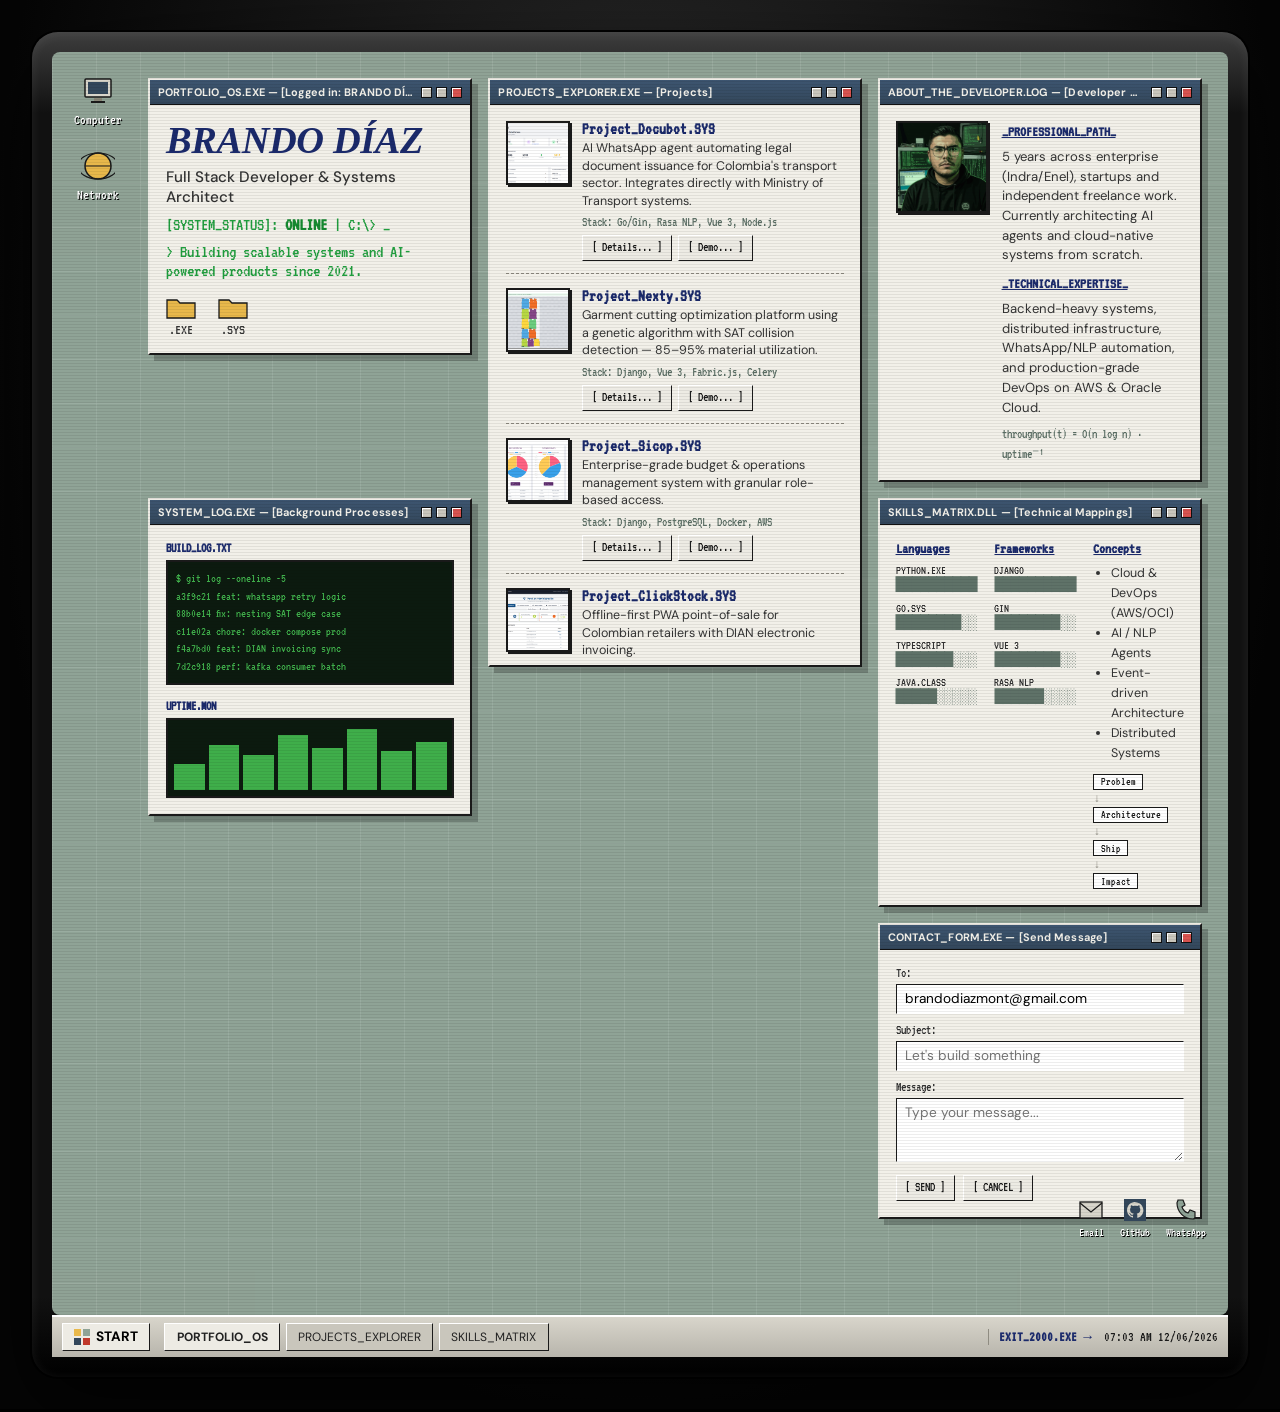
==== commit cb56ccf7: "fix: retirar enlaces a repositorios privados Los cuatro repos enlazados estaban privados y devolvian" ====
--- a/retro.html
+++ b/retro.html
@@ -93,7 +93,6 @@
                 <p class="proj-stack">Stack: Go/Gin, Rasa NLP, Vue 3, Node.js</p>
                 <div class="proj-btns">
                   <button class="retro-btn details-btn" type="button">[ Details... ]</button>
-                  <a class="retro-btn" href="https://github.com/Brando1998/Docubot" target="_blank" rel="noopener">[ Source... ]</a>
                   <a class="retro-btn" href="https://sotranscolombianos.com.co/chat" target="_blank" rel="noopener">[ Demo... ]</a>
                 </div>
               </div>
@@ -108,7 +107,6 @@
                 <p class="proj-stack">Stack: Django, Vue 3, Fabric.js, Celery</p>
                 <div class="proj-btns">
                   <button class="retro-btn details-btn" type="button">[ Details... ]</button>
-                  <a class="retro-btn" href="https://github.com/Brando1998/nesting-app" target="_blank" rel="noopener">[ Source... ]</a>
                   <a class="retro-btn" href="https://nexty.my/" target="_blank" rel="noopener">[ Demo... ]</a>
                 </div>
               </div>
@@ -123,7 +121,6 @@
                 <p class="proj-stack">Stack: Django, PostgreSQL, Docker, AWS</p>
                 <div class="proj-btns">
                   <button class="retro-btn details-btn" type="button">[ Details... ]</button>
-                  <a class="retro-btn" href="https://github.com/Brando1998/maloka-sicop-me" target="_blank" rel="noopener">[ Source... ]</a>
                   <a class="retro-btn" href="https://presupuesto.maloka.org/es/" target="_blank" rel="noopener">[ Demo... ]</a>
                 </div>
               </div>
@@ -138,7 +135,6 @@
                 <p class="proj-stack">Stack: Go/Gin, Kafka, Vue 3, PWA</p>
                 <div class="proj-btns">
                   <button class="retro-btn details-btn" type="button">[ Details... ]</button>
-                  <a class="retro-btn" href="https://github.com/Brando1998/pos" target="_blank" rel="noopener">[ Source... ]</a>
                 </div>
               </div>
             </article>
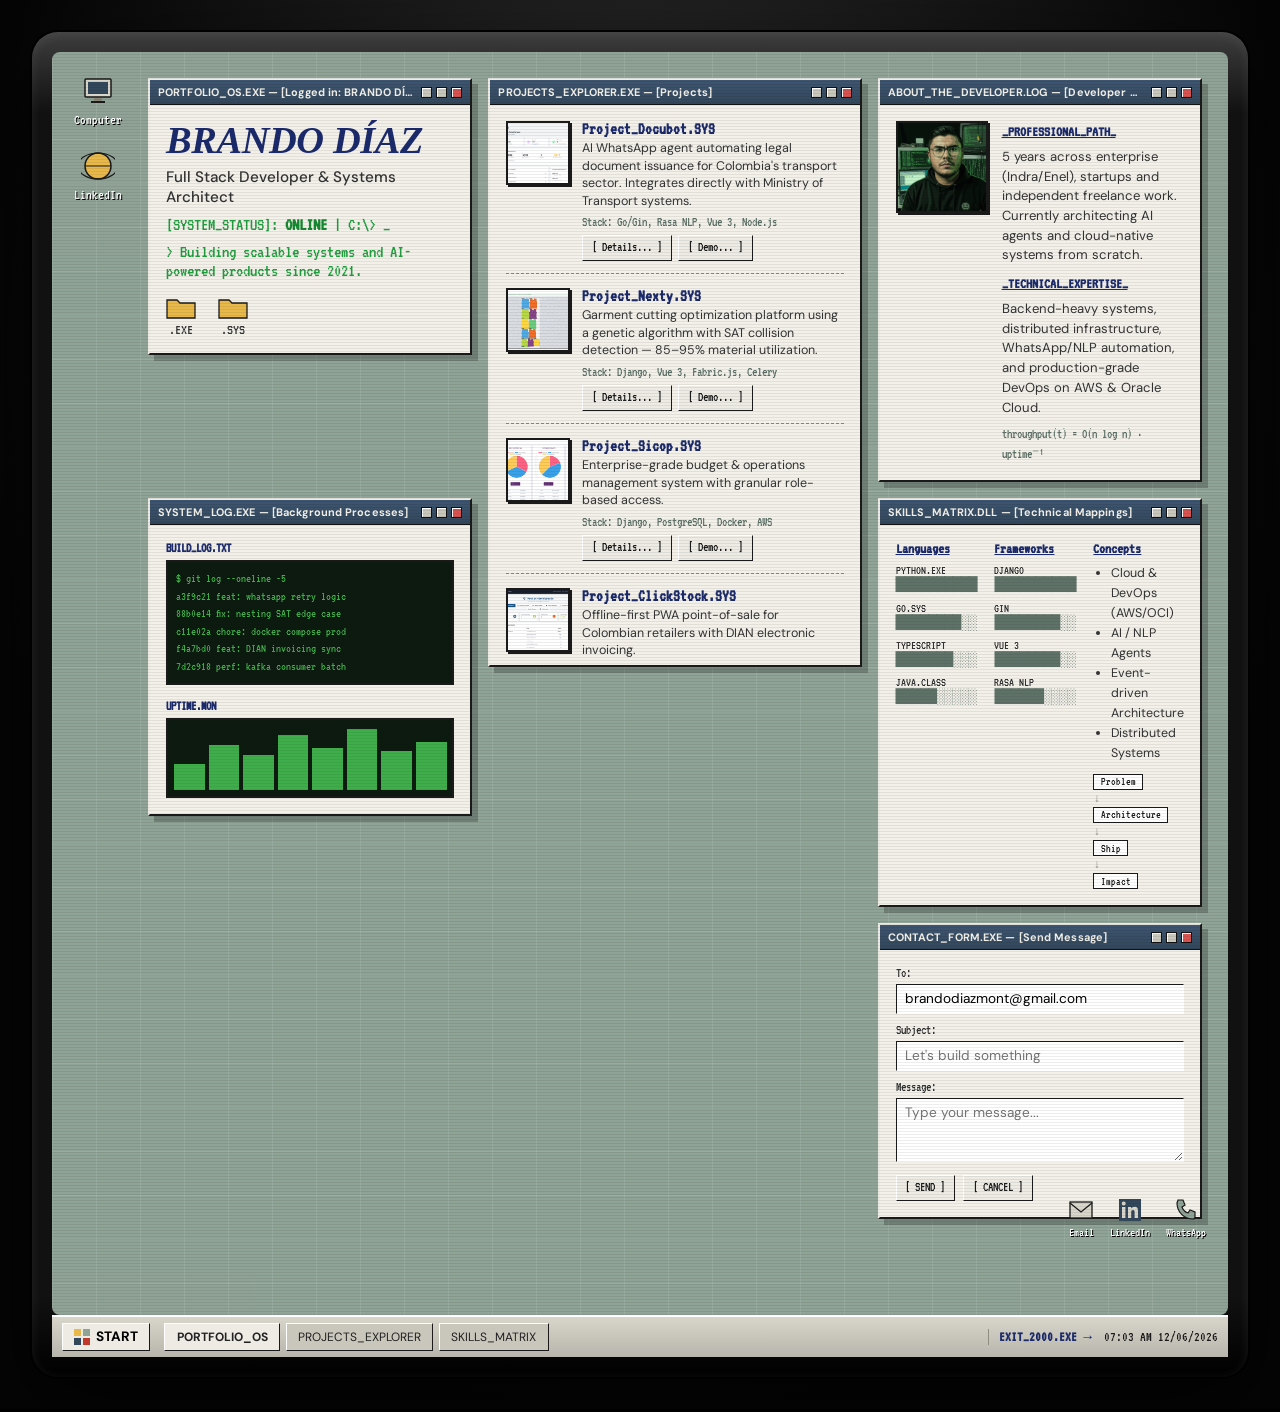
==== commit 90524047: "fix: cambiar enlaces de GitHub por LinkedIn El perfil de GitHub existe pero sus unicos repos publico" ====
--- a/retro.html
+++ b/retro.html
@@ -24,9 +24,9 @@
           <svg width="34" height="34" viewBox="0 0 34 34" fill="none"><rect x="4" y="5" width="26" height="18" rx="1" fill="#D8D5CB" stroke="#1a1a1a" stroke-width="1.5"/><rect x="7" y="8" width="20" height="12" fill="#33475b"/><rect x="13" y="24" width="8" height="3" fill="#8A8778"/><rect x="10" y="27" width="14" height="2" fill="#1a1a1a"/></svg>
           <span>Computer</span>
         </a>
-        <a class="desktop-icon" href="https://github.com/Brando1998" target="_blank" rel="noopener">
+        <a class="desktop-icon" href="https://www.linkedin.com/in/brando-diaz-montealegre" target="_blank" rel="noopener">
           <svg width="34" height="34" viewBox="0 0 34 34" fill="none"><circle cx="17" cy="17" r="13" fill="#E8B84B" stroke="#1a1a1a" stroke-width="1.5"/><path d="M4 17h26M17 4a20 13 0 0 1 0 26M17 4a20 13 0 0 0 0 26" stroke="#1a1a1a" stroke-width="1.2" fill="none"/></svg>
-          <span>Network</span>
+          <span>LinkedIn</span>
         </a>
       </div>
 
@@ -233,9 +233,9 @@
           <svg width="26" height="26" viewBox="0 0 26 26"><rect x="2" y="5" width="22" height="16" fill="#D8D5CB" stroke="#1a1a1a" stroke-width="1.3"/><path d="M2 6l11 9 11-9" fill="none" stroke="#1a1a1a" stroke-width="1.3"/></svg>
           <span>Email</span>
         </a>
-        <a class="dock-item" href="https://github.com/Brando1998" target="_blank" rel="noopener">
-          <svg width="26" height="26" viewBox="0 0 26 26"><rect x="2" y="2" width="22" height="22" fill="#33475b"/><path d="M13 5c-4.4 0-8 3.6-8 8 0 3.5 2.3 6.5 5.5 7.6.4.1.5-.2.5-.4v-1.5c-2.2.5-2.7-1-2.7-1-.4-1-1-1.2-1-1.2-.8-.6.1-.5.1-.5.9.1 1.3.9 1.3.9.8 1.3 2 1 2.5.7.1-.6.3-1 .5-1.2-1.8-.2-3.6-.9-3.6-4 0-.9.3-1.6.8-2.1-.1-.2-.4-1 .1-2.1 0 0 .7-.2 2.2.8.6-.2 1.3-.3 2-.3s1.4.1 2 .3c1.5-1 2.2-.8 2.2-.8.4 1.1.2 1.9.1 2.1.5.5.8 1.2.8 2.1 0 3.1-1.8 3.8-3.6 4 .3.3.6.8.6 1.6v2.4c0 .2.1.5.6.4 3.2-1.1 5.5-4.1 5.5-7.6 0-4.4-3.6-8-8-8z" fill="#D8D5CB"/></svg>
-          <span>GitHub</span>
+        <a class="dock-item" href="https://www.linkedin.com/in/brando-diaz-montealegre" target="_blank" rel="noopener">
+          <svg width="26" height="26" viewBox="0 0 26 26"><rect x="2" y="2" width="22" height="22" fill="#33475b"/><rect x="5" y="10" width="3.4" height="11" fill="#D8D5CB"/><circle cx="6.7" cy="6.5" r="2" fill="#D8D5CB"/><path d="M11 10h3.2v1.6c.6-1.1 1.9-1.9 3.4-1.9 2.6 0 3.4 1.6 3.4 4.1V21h-3.4v-6c0-1.3-.5-2.1-1.6-2.1-1.2 0-1.8.8-1.8 2.1v6H11z" fill="#D8D5CB"/></svg>
+          <span>LinkedIn</span>
         </a>
         <a class="dock-item" href="tel:+573001833643">
           <svg width="26" height="26" viewBox="0 0 26 26"><path d="M5 3h5l2 5-3 2c1 3 3 5 6 6l2-3 5 2v5c0 1-1 2-2 2C11 22 4 15 4 6c0-1 1-2 1-3z" fill="#8FA396" stroke="#1a1a1a" stroke-width="1.2"/></svg>
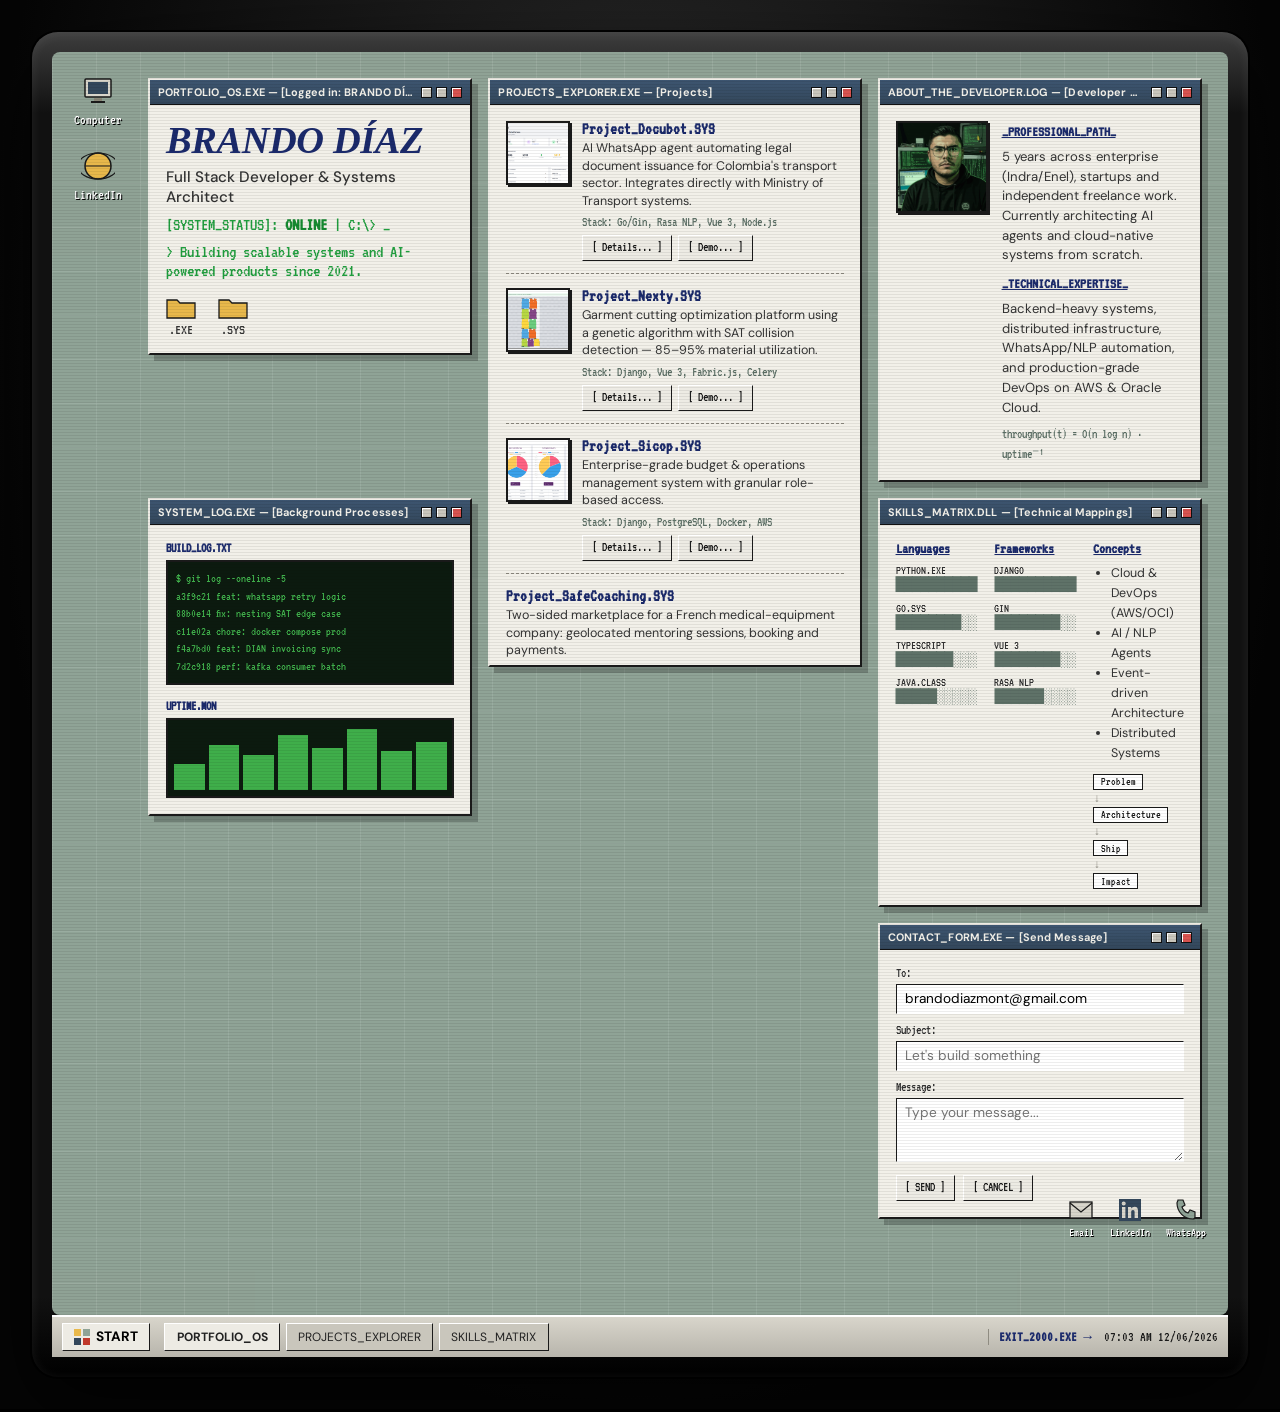
==== commit 2cd866f0: "feat: anadir Safe Coaching a proyectos Marketplace de dos caras para una empresa francesa de equipos" ====
--- a/retro.html
+++ b/retro.html
@@ -127,6 +127,18 @@
             </article>
 
             <article class="proj-entry">
+              <div class="proj-info">
+                <h3>Project_SafeCoaching.SYS</h3>
+                <p class="proj-desc">Two-sided marketplace for a French medical-equipment company: geolocated mentoring sessions, booking and payments.</p>
+                <p class="proj-more" hidden>Team of four, 189 of 652 commits over three months. 75 React components and pages in Next.js 14, full authentication surface, internationalized routing, NestJS backend modules and the staging test manual used for release validation.</p>
+                <p class="proj-stack">Stack: Next.js 14, React, TypeScript, NestJS, Prisma, PostGIS</p>
+                <div class="proj-btns">
+                  <button class="retro-btn details-btn" type="button">[ Details... ]</button>
+                </div>
+              </div>
+            </article>
+
+            <article class="proj-entry">
               <div class="proj-thumb"><img loading="lazy" src="assets/images/projects/clickstock-admin.png" alt="ClickStock POS"/></div>
               <div class="proj-info">
                 <h3>Project_ClickStock.SYS</h3>
